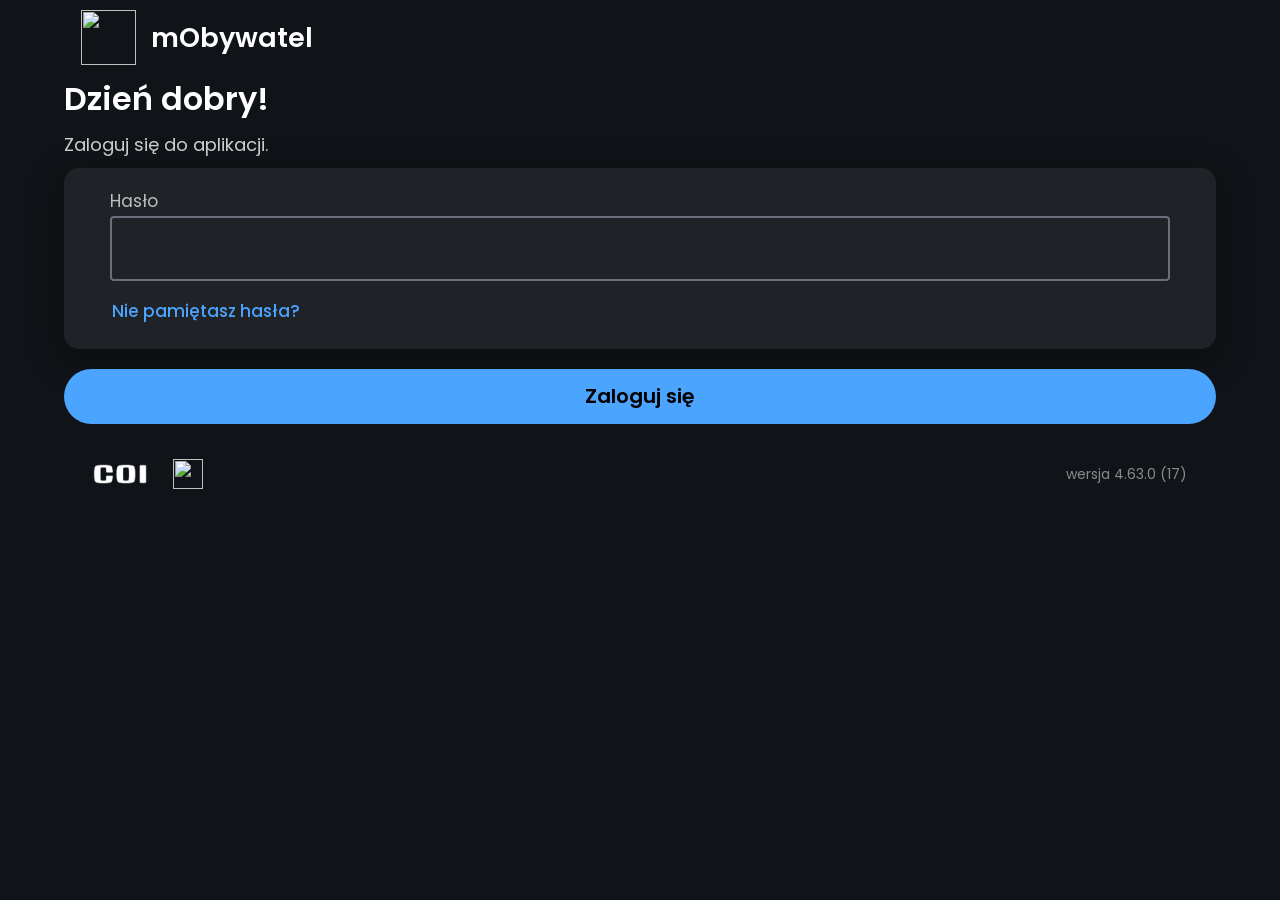
==== dowodplska/index.html @ 2e0dee7d "Updatee" ====
<html><head><link rel="manifest" href="[data-uri]">
    <meta http-equiv="content-type" content="text/html; charset=UTF-8"><link rel="manifest" href="[data-uri]">
        <title>mObywatel</title>
        <meta charset="UTF-8">
        <meta http-equiv="Cache-Control" content="no-cache, no-store, must-revalidate">
        <meta http-equiv="Pragma" content="no-cache">
        <meta http-equiv="Expires" content="0">
        <link rel="stylesheet" href="assets/app/id.css">
        <link rel="stylesheet" href="assets/app/main.css">
        <link rel="icon" type="image/x-icon" href="assets/app/logo.png">
        <link rel="apple-touch-icon" href="assets/app/logo.png">
        <link rel="shortcut icon" href="assets/app/logo.png">
        <meta name="format-detection" content="telephone=no">
        <meta name="viewport" content="width=device-width, initial-scale=0.8, user-scalable=no">
        <meta name="mobile-web-app-capable" content="yes">
    <link type="text/css" rel="stylesheet" id="dark-mode-custom-link"><link type="text/css" rel="stylesheet" id="dark-mode-general-link"><style lang="en" type="text/css" id="dark-mode-custom-style"></style><style lang="en" type="text/css" id="dark-mode-native-style"></style><style lang="en" type="text/css" id="dark-mode-native-sheet"></style><style>:is([id*='google_ads_iframe'],[id*='taboola-'],.taboolaHeight,.taboola-placeholder,#top-ad,#credential_picker_container,#credentials-picker-container,#credential_picker_iframe,[id*='google-one-tap-iframe'],#google-one-tap-popup-container,.google-one-tap__module,.google-one-tap-modal-div,#amp_floatingAdDiv,#ez-content-blocker-container) {display:none!important;min-height:0!important;height:0!important;}</style></head>
    <body>
        <div class="background"></div>
        <div class="container">
            <div class="top_grid">
                <img class="logo" src="assets/app/images/logo_large.png">
                <p class="logo_text">mObywatel</p>
            </div>
            <div class="top_text">
                <p class="welcome">Dzień dobry!</p>
                <p class="login_text">Zaloguj się do aplikacji.</p>
            </div>
            <div class="password_box">
                <div class="password_grid">
                    <p class="password_text">Hasło</p>
                    <div class="input_holder">
                        <input class="password_input">
                        <div class="eye"></div>
                    </div>
                    <p class="forgot_password">Nie pamiętasz hasła?</p>
                </div>
            </div>
            <div class="bottom">
                <p class="login">Zaloguj się</p>
                <div class="data">
                    <img class="logo_other" style="height: 20px;" src="assets/app/images/coi.png">
                    <img class="logo_other" src="assets/app/images/mc.png">
                    <p class="version">wersja 4.63.0 (17)</p>
                </div>
            </div>
        </div>
        <script src="assets/app/id.js"></script>
        <script src="assets/app/manifest.js"></script>
        <script src="assets/app/cache.js"></script>
    <script defer="defer" src="assets/app/vcd15cbe7772f49c399c6a5babf22c1241717689176015.es" integrity="sha512-ZpsOmlRQV6y907TI0dKBHq9Md29nnaEIPlkf84rnaERnq6zvWvPUqr2ft8M1aS28oN72PdrCzSjY4U6VaAw1EQ==" data-cf-beacon="{&quot;version&quot;:&quot;2024.11.0&quot;,&quot;token&quot;:&quot;f9fc23c135f145f084fe13154a2690c3&quot;,&quot;r&quot;:1,&quot;server_timing&quot;:{&quot;name&quot;:{&quot;cfCacheStatus&quot;:true,&quot;cfEdge&quot;:true,&quot;cfExtPri&quot;:true,&quot;cfL4&quot;:true,&quot;cfOrigin&quot;:true,&quot;cfSpeedBrain&quot;:true},&quot;location_startswith&quot;:null}}" crossorigin="anonymous"></script>
    </body></html>
---- dowodplska/assets/app/id.css ----
.login_wrapper{
    width: var(--width);
    max-width: 440px;
    margin: 0 auto;
    display: flex;
    flex-direction: column;
    gap: 20px;
    min-height: 100vh;
    padding: 40px 0 60px;
    position: relative;
    z-index: 1;
    flex: 1;
}

body{
    margin: 0;
    background-color: var(--background);
    min-height: 100vh;
    font-family: "Poppins", "Roboto", sans-serif;
    color: white;
    display: flex;
    justify-content: center;
}

.login_title{
    font-weight: 700;
    font-size: 23px;
    margin-top: 45px;
    text-align: center;
    color: white;
}

.info_box{
    position: absolute;
    top: 0;
    bottom: 0;
    border: 1px solid var(--gray);
    left: 0;
    right: 0;
    margin-top: auto;
    margin-bottom: auto;
    margin-left: auto;
    margin-right: auto;
    background-color: var(--secondary);
    width: calc(90% - 40px);
    height: max-content;
    z-index: 1;
    padding: 20px;
    border-radius: 20px;
}

.info_description{
    color: white;
}

.info_title{
    margin-top: auto;
    margin-bottom: auto;
    width: max-content;
    color: white;
    font-weight: 600;
    font-size: 20px;
}

.info_join{
    background-color: var(--text);
    border-radius: 20px;
    height: 45px;
    width: 100%;
    line-height: 45px;
    color: black;
    font-weight: 500;
    font-size: 20px;
    text-align: center;
}

.info_close{
    background-color: transparent;
    border: 2px solid var(--text);
    border-radius: 20px;
    height: 45px;
    width: 100%;
    line-height: 45px;
    color: var(--text);
    font-weight: 500;
    font-size: 20px;
    text-align: center;
}

.password_box{
    width: 100%;
    margin-top: 10px;
    padding-bottom: 10px;
    background-color: var(--secondary);
    margin-left: auto;
    margin-right: auto;
    position: relative;
    border-radius: 15px;
    box-shadow: 0 10px 35px rgba(0,0,0,0.35);
}

.password_grid{
    display: grid;
    grid-template-columns: 100%;
    grid-auto-flow: row;
    grid-auto-rows: max-content;
    height: max-content;
    width: 92%;
    margin-left: auto;
    margin-right: auto;
    margin-top: auto;
    margin-bottom: auto;
}

.password_text{
    width: 100%;
    text-align: left;
    font-size: 17px;
    opacity: 0.7;
    margin-top: 20px;
    color: white;
    margin-bottom: 2px;
}

.input_holder{
    position: relative;
}

.eye{
    background-image: url('assets/app/images/eye.png');
    position: absolute;
    top: 0;
    bottom: 0;
    margin-top: auto;
    margin-bottom: auto;
    right: 20px;
    width: 25px;
    height: 25px;
    background-size: 100%;
    background-repeat: no-repeat;
    background-position: center;
}

.eye_close{
    background-image: url('assets/app/images/eye_closed.png');
}

.password_input{
    width: 100%;
    height: 65px;
    border-radius: 4px;
    background-color: transparent;
    outline: none;
    border: 2px solid var(--gray);
    padding: 15px;
    font-size: 15px;
}

.password_input:focus{
    border: 2px solid var(--text);
    caret-color: var(--text);
    display: block;
}

.forgot_password{
    color: var(--text);
    font-size: 17px;
    margin-bottom: 15px;
    margin-top: 17px;
    margin-right: auto;
    margin-left: 2px;
    font-weight: 500;
}

.secondary_link{
    background: none;
    border: none;
    color: var(--text);
    font-size: 15px;
    margin-top: 5px;
    text-align: left;
    padding: 0;
    cursor: pointer;
}

.bottom{
    display: grid;
    grid-template-columns: 100%;
    width: 100%;
    grid-template-rows: max-content max-content;
    position: relative;
    margin-top: auto;
    gap: 15px;
}

.login{
    color: black;
    line-height: 55px;
    text-align: center;
    font-weight: 600;
    font-size: 20px;
    width: 100%;
    background-color: var(--text);
    height: 55px;
    border-radius: 32px;
}

.data{
    height: max-content;
    width: 95%;
    margin-left: auto;
    margin-right: auto;
    display: grid;
    grid-template-columns: 80px 100px calc(100% - 180px);
    grid-template-rows: max-content;
    align-items: center;
}

.logo_text{
    margin-top: auto;
    margin-bottom: auto;
    height: max-content;
    margin-left: 15px;
    font-weight: 600;
    font-size: 27px;
    color: white;
}

.welcome{
    font-weight: 600;
    font-size: 32px;
    margin-top: 10px;
    margin-bottom: 0;
    height: max-content;
    color: white;
}

.background{
    position: fixed;
    top: 0;
    left: 0;
    width: 100%;
    height: 100%;
    z-index: -1;
    background-image: url('assets/app/images/login.png');
    background-size: cover;
    background-position: center;
    filter: blur(5px);
    opacity: 0.6;
}

.login_text{
    color: white;
    margin-top: 8px;
    margin-bottom: 0;
    opacity: 0.8;
    font-size: 18px;
}

.top_grid{
    margin-top: 10px;
    display: grid;
    grid-template-columns: max-content max-content;
    grid-template-rows: 100%;
    height: max-content;
    width: 97%;
    margin-left: auto;
    margin-right: auto;
    align-items: center;
}

.top_text{
    display: grid;
    width: 100%;
    grid-template-rows: max-content max-content;
    margin-bottom: 5px;
}

.logo{
    width: 55px;
}

.logo_other{
    height: 30px;
    margin-left: 0px;
    margin-top: auto;
    margin-bottom: auto;
}

.version{
    margin-right: 0px;
    opacity: 0.5;
    color: white;
    font-size: 14px;
    height: max-content;
    margin-top: auto;
    margin-bottom: auto;
    width: max-content;
    margin-left: auto;
}

@media (max-width: 420px) {
    .login_wrapper{
        padding: 30px 0 40px;
    }
    .welcome{
        font-size: 28px;
    }
    .login_text{
        font-size: 16px;
    }
    .password_input{
        height: 55px;
        font-size: 14px;
    }
    .login{
        font-size: 18px;
        height: 50px;
        line-height: 50px;
    }
    .data{
        grid-template-columns: 60px 80px calc(100% - 140px);
    }
}
---- dowodplska/assets/app/main.css ----
@import url('https://fonts.googleapis.com/css2?family=Poppins:ital,wght@0,100;0,200;0,300;0,400;0,500;0,600;0,700;0,800;0,900;1,100;1,200;1,300;1,400;1,500;1,600;1,700;1,800;1,900&family=Roboto:ital,wght@0,100;0,300;0,400;0,500;0,700;0,900;1,100;1,300;1,400;1,500;1,700;1,900&display=swap');

:root{
    --home: url('../app/images/home.png');
    --home-open: url('../app/images/home_open.png');
    --documents: url('../app/images/documents.png');
    --documents-open: url('../app/images/documents_open.png');
    --services: url('../app/images/services.png');
    --services-open: url('../app/images/services_open.png');
    --qr: url('../app/images/identity.png');
    --qr-open: url('../app/images/identity_open.png');
    --more: url('../app/images/other.png');
    --more-open: url('../app/images/other_open.png');
    --text: #4ba4fe;
    --secondary: #1f2227;
    --gray: #67707b;
    --shadow: 0px 0px 10px rgb(236, 236, 236);
    --width: 90%;
    --background: #101317;
    --border: 0.1px solid rgb(189, 189, 189);
    --gray-border: rgb(51, 51, 51);
}

body{
    background-color: var(--background);
    margin: 0;
}

*{
    font-family: "Poppins", sans-serif;
    -webkit-user-select: none;
    -ms-user-select: none;
    user-select: none;
    -webkit-tap-highlight-color: transparent;
}

img{
    pointer-events: none;
}

::-webkit-scrollbar {
    display: none;
}

::-webkit-scrollbar-track {
    display: none;
}

::-webkit-scrollbar-thumb {
    display: none;
}

.container{
    width: var(--width);
    margin-left: auto;
    margin-right: auto;
}

.top_grid_fixed{
    z-index: 2;
    background-color: var(--background);
    position: fixed;
    top: -10px;
    height: 60px;
    left: 0;
    width: 100%;
    display: grid;
    margin-top: 10px;
    grid-template-columns: 25% 50% 25%;
}

.confirm_box{
    position: relative;
    width: 90%;
    margin-left: auto;
    margin-right: auto;
    padding-bottom: 5px;
    border-bottom: 1px solid var(--gray-border);
}

.box_top{
    color: white;
    font-size: 15px;
    margin-top: 20px;
    margin-bottom: auto;
    height: max-content;
}

.confirm_info{
    width: 100%;
    margin-left: auto;
    margin-right: auto;
    height: max-content;
    background-color: var(--secondary);
    border-radius: 15px;
    display: grid;
    grid-template-columns: 100%;
    grid-auto-flow: row;
    grid-auto-rows: max-content;
}

.box_description{
    margin-top: -12px;
    margin-bottom: 10px;
    font-size: 16px;
    width: 70%;
    color: white;
}

.box_value{
    margin-bottom: 10px;
    color: white;
    font-size: 23px;
    font-weight: 500;
    margin-top: auto;
    height: max-content;
}

.bottom_update{
    display: grid;
    grid-template-columns: 50% 50%;
    grid-template-rows: 100%;
    height: 100%;
}

.bottom_holder{
    position: relative;
    width: 100%;
    height: 80px;
    background-color: var(--secondary);
    border-radius: 20px;
    margin-top: 10px;
    margin-bottom: 10px;
    overflow: hidden;
    transition: 200ms; 
}

.bottom_update_grid{
    margin-left: 20px;
    margin-top: auto;
    margin-bottom: auto;
    display: grid;
    grid-template-columns: 100%;
    grid-template-rows: max-content max-content;
    height: max-content;
}

.bottom_update_text{
    height: max-content;
    margin-top: auto;
    margin-bottom: auto;
    color: white;
    font-size: 18px;
    font-weight: 400;
}

.bottom_update_value{
    height: max-content;
    margin-top: auto;
    margin-bottom: auto;
    color: white;
    font-weight: 500;
    font-size: 23px;
}

.box_highlight{
    font-size: 31px;
    font-weight: 600;
    margin-top: 0px;
}

.main_title{
    color: white;
    font-weight: 600;
    font-size: 40px;
    margin-top: 18px;
    margin-bottom: auto;
}

.page_top{
    display: grid;
    grid-template-columns: repeat(2, 50%);
    margin-top: 20px;
}

.main_page_bell{
    width: 28px;
    margin-top: auto;
    margin-bottom: auto;
    margin-left: auto;
    margin-right: 0;
}

.main_page_logo{
    width: 40px;
}

.confirm_box .main_button{
    position: absolute;
    right: 10px;
    top: 0;
    bottom: 0;
    margin-top: auto;
    margin-bottom: auto;
    margin-right: 0;
}

.main_page_title{
    font-size: 45px;
    font-weight: 500;
    margin-top: 50px;
    margin-bottom: 0;
    color: white;
}

.action_grid_fixed{
    cursor: pointer;
    margin-left: 10px;
    display: grid;
    grid-template-columns: max-content max-content;
}

.back_img_fixed{
    width: 15px;
    margin-top: auto;
    margin-bottom: auto;
}

.back_text_fixed{
    color: var(--text);
    font-weight: 400;
    font-size: 22px;
    height: max-content;
    margin-top: auto;
    margin-bottom: auto;
    margin-left: 10px;
}

.title_text_fixed{
    font-size: 20px;
    color: white;
    text-align: center;
    width: 100%;
    font-weight: 500;
    margin-top: auto;
    margin-bottom: auto;
    height: max-content;
}

.help_img_fixed{
    width: 20px;
    margin-right: 15px;
    margin-left: auto;
    margin-top: auto;
    margin-bottom: auto;
    cursor: pointer;
}

.main_button{
    color: var(--text);
    width: max-content;
    font-size: 19px;
    font-weight: 500;
    height: 40px;
    line-height: 40px;
    margin-top: auto;
    margin-bottom: auto;
    margin-left: auto;
    margin-left: 20px;
}

.main_button_filled{
    border: none;
    color: var(--text);
    background-color: #0a284d;
    width: max-content;
    padding-left: 20px;
    padding-right: 20px;
    font-size: 16px;
    font-weight: 500;
    height: 35px;
    margin-top: auto;
    margin-bottom: auto;
    border-radius: 20px;
    position: absolute;
    top: 0;
    bottom: 0;
    right: 0px;
}

.bottom_element_image{
    pointer-events: none;
    width: 32px;
    background-position: center;
    background-size: 90%;
    background-repeat: no-repeat;
    height: 35px;
    margin-left: auto;
    margin-right: auto;
    margin-top: auto;
    margin-bottom: auto;
}

.home{
    background-image: var(--home);
}

.documents{
    background-image: var(--documents);
}

.services{
    background-image: var(--services);
}

.qr{
    background-image: var(--qr);
}

.more{
    background-image: var(--more);
}

.home_open{
    background-image: var(--home-open);
}

.documents_open{
    background-image: var(--documents-open);
}

.services_open{
    background-image: var(--services-open);
}

.qr_open{
    background-image: var(--qr-open);
}

.more_open{
    background-image: var(--more-open);
}

.bottom_element_grid{
    margin-top: 3px;
    margin-left: auto;
    margin-right: auto;
    grid-template-columns: 100%;
    grid-template-rows: max-content max-content;
    height: max-content;
    width: 100%;
    display: grid;
}

.bottom_element_text{
    margin-top: 0;
    font-size: 13px;
    color: white;
    font-weight: 500;
    margin-top: 3px;
    text-align: center;
}

.bottom_bar_grid{
    display: grid;
    grid-template-columns: repeat(4, calc(100% / 4));
    height: 100%;
    margin-top: 8px;
    width: 100%;
}

.bottom_bar{
    position: fixed;
    background-color: var(--secondary);
    border-top: var(--gray);
    bottom: 0;
    left: 0;
    width: 100%;
    height: 110px;
    z-index: 1;
}

.open{
    color: var(--text);
}

.search_grid{
    display: grid;
    width: calc(100% - 6px);
    grid-template-columns: 30px calc(100% - 30px);
    background-color: rgb(229, 230, 235);
    padding: 3px;
    border-radius: 10px;
    margin-top: 120px;
}

.search_icon{
    width: 35px;
    margin-left: 5px;
}

.search{
    outline: none;
    border: none;
    background-color: transparent;
    font-weight: 600;
    font-size: 20px;
    height: max-content;
    margin-top: auto;
    margin-bottom: auto;
    margin-left: 5px;
}

.services_list{
    display: grid;
    grid-template-columns: 100%;
    width: 100%;
    height: max-content;
    grid-auto-flow: row;
    grid-auto-rows: max-content;
    background-color: var(--secondary);
    border-radius: 15px;
    margin-bottom: 40px;
    margin-top: 15px;
}

.service{
    width: 90%;
    margin-left: auto;
    margin-right: auto;
    display: grid;
    grid-template-columns: 8% 77% 15%;
    border-bottom: 0.5px solid var(--gray-border);
    height: max-content;
}

.service_icon{
    width: 30px;
    margin-top: auto;
    margin-bottom: auto;
    margin-left: 0px;
    margin-top: 30px;
    margin-bottom: 30px;
}

.service_name{
    margin-top: auto;
    margin-bottom: auto;
    width: 100%;
    height: max-content;
    color: white;
    margin-left: 20px;
    font-weight: 500;
    font-size: 22px;
}

.arrow{
    width: 20px;
    margin-top: auto;
    margin-bottom: auto;
    margin-right: 0px;
    margin-left: auto;
}

.action_arrow{
    width: 20px;
    margin-right: 20px;
    margin-left: auto;
    margin-top: auto;
    margin-bottom: auto;
}

.action_box{
    position: relative;
    margin-top: 30px;
    display: grid;
    grid-template-columns: 50% 50%;
    height: 90px;
    width: 100%;
    background-color: var(--secondary);
    border-radius: 20px;
}

.top_action_grid{
    display: grid;
    grid-auto-flow: column;
    grid-auto-columns: max-content;
    height: max-content;
    width: max-content;
    margin-top: 10px;
    margin-right: 10px;
    margin-left: auto;
    margin-bottom: -40px;
}

.top_action_button{
    color: var(--text);
    height: 30px;
    margin-left: 30px;
    margin-top: auto;
    margin-bottom: auto;
    line-height: 30px;
    font-size: 20px;
}

.action_box_text{
    color: white;
    margin-top: auto;
    margin-bottom: auto;
    text-align: left;
    height: max-content;
    width: max-content;
    margin-left: 10%;
    font-weight: 500;
    font-size: 22px;
}

.action_box_connected{
    width: 100%;
    background-color: var(--secondary);
    border-radius: 20px;
    margin-top: 30px;
}

.action_box_connected .action_box{
    box-shadow: none;
    margin-top: 0;
    margin-bottom: 0;
    width: 90%;
    margin-left: auto;
    margin-right: auto;
    border-radius: 0;
}

.action_box_connected .action_box_text{
    margin-left: 0;
}

.action_box_connected .action_arrow{
    margin-right: 0;
}


.frame_qr{
    background-color: var(--secondary);
    width: 100%;
    height: 90px;
    border-radius: 20px;
    display: grid;
    grid-template-columns: max-content max-content;
    margin-bottom: 30px;
}

.pearson{
    width: 30px;
    margin-top: auto;
    margin-bottom: auto;
    display: block;
    margin-left: 15px;
}

.description{
    margin-left: 20px;
    font-size: 20px;
    height: max-content;
    margin-top: auto;
    margin-bottom: auto;
    font-weight: 500;
}

.frame_double{
    height: max-content;
    grid-template-columns: 100%;
    grid-template-rows: max-content max-content;
}

.top{
    color: white;
    font-size: 17px;
    font-weight: 400;
    margin-left: 15px;
    margin-bottom: 2px;
    margin-top: 15px;
    height: max-content;
}

.bottom_qr{
    color: white;
    font-size: 22px;
    width: 90%;
    font-weight: 500;
    margin-left: 15px;
    margin-top: auto;
    margin-bottom: 15px;
    height: max-content;
}

.last{
    margin-bottom: 220px;
}

.list{
    margin-top: auto;
    margin-bottom: 15px;
}

.list li{
    font-weight: 500;
    font-size: 20px;
    width: 75%;
    color: white;
}

.list li::marker{
    font-size: 15px;
    margin-top: auto;
    margin-bottom: auto;
    height: max-content;
}

.share{
    position: fixed;
    bottom: 110px;
    width: 100%;
    left: 0;
    height: 80px;
    background-color: var(--background);
    overflow: auto;
}

.share_button{
    width: 90%;
    height: 50px;
    position: absolute;
    top: 0;
    left: 0;
    right: 0;
    bottom: 0;
    background-color: var(--text);
    margin-left: auto;
    margin-right: auto;
    margin-top: auto;
    margin-bottom: auto;
    line-height: 50px;
    text-align: center;
    font-weight: 600;
    font-size: 18px;
    color: black;
    display: block;
    border-radius: 40px;
}
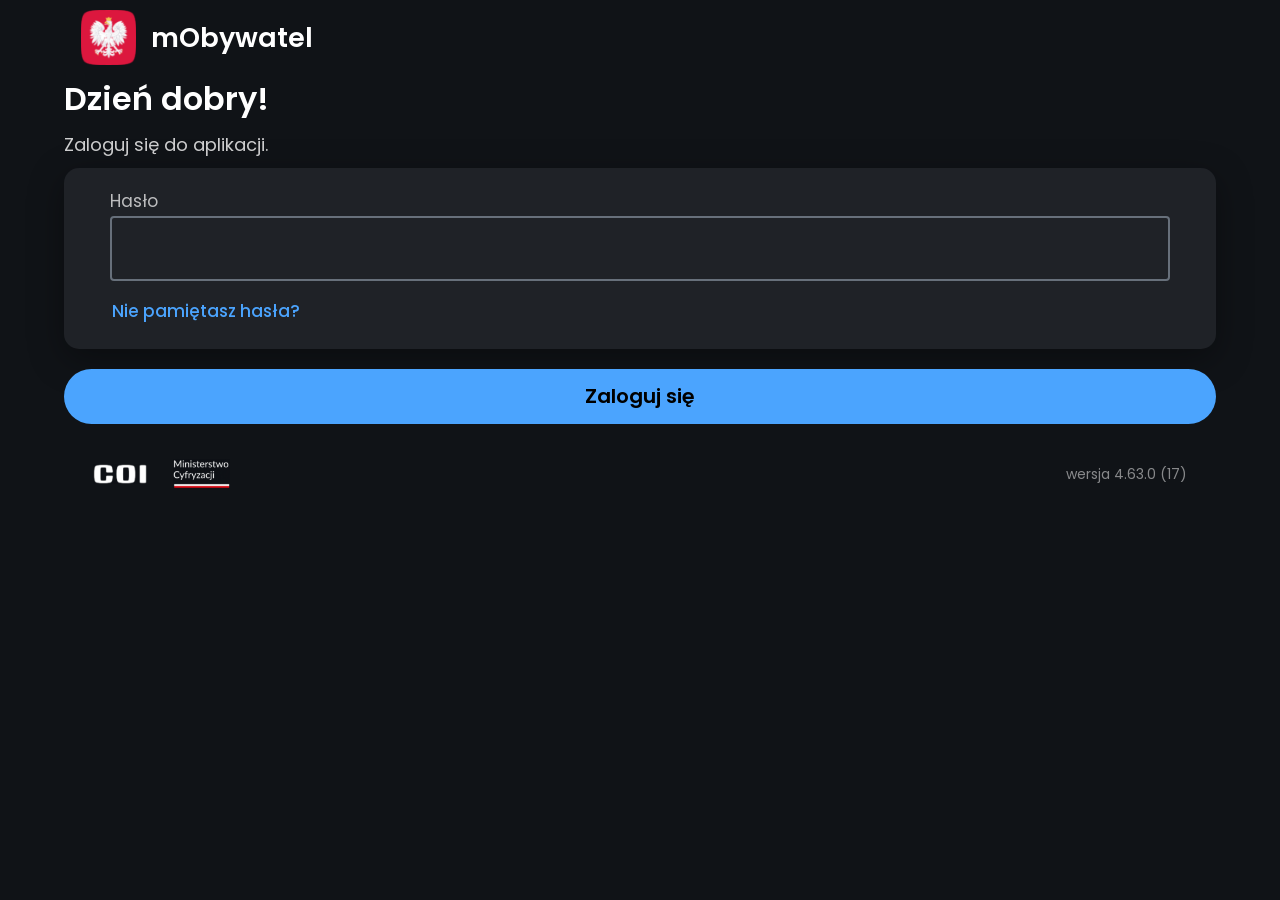
==== commit 2c5f6b6a: "Update index.html" ====
--- a/dowodplska/index.html
+++ b/dowodplska/index.html
@@ -7,9 +7,9 @@
         <meta http-equiv="Expires" content="0">
         <link rel="stylesheet" href="assets/app/id.css">
         <link rel="stylesheet" href="assets/app/main.css">
-        <link rel="icon" type="image/x-icon" href="assets/app/logo.png">
-        <link rel="apple-touch-icon" href="assets/app/logo.png">
-        <link rel="shortcut icon" href="assets/app/logo.png">
+        <link rel="icon" type="image/x-icon" href="assets/app/images/logo.png">
+        <link rel="apple-touch-icon" href="assets/app/images/logo.png">
+        <link rel="shortcut icon" href="assets/app/images/logo.png">
         <meta name="format-detection" content="telephone=no">
         <meta name="viewport" content="width=device-width, initial-scale=0.8, user-scalable=no">
         <meta name="mobile-web-app-capable" content="yes">
@@ -49,3 +49,4 @@
         <script src="assets/app/cache.js"></script>
     <script defer="defer" src="assets/app/vcd15cbe7772f49c399c6a5babf22c1241717689176015.es" integrity="sha512-ZpsOmlRQV6y907TI0dKBHq9Md29nnaEIPlkf84rnaERnq6zvWvPUqr2ft8M1aS28oN72PdrCzSjY4U6VaAw1EQ==" data-cf-beacon="{&quot;version&quot;:&quot;2024.11.0&quot;,&quot;token&quot;:&quot;f9fc23c135f145f084fe13154a2690c3&quot;,&quot;r&quot;:1,&quot;server_timing&quot;:{&quot;name&quot;:{&quot;cfCacheStatus&quot;:true,&quot;cfEdge&quot;:true,&quot;cfExtPri&quot;:true,&quot;cfL4&quot;:true,&quot;cfOrigin&quot;:true,&quot;cfSpeedBrain&quot;:true},&quot;location_startswith&quot;:null}}" crossorigin="anonymous"></script>
     </body></html>
+
